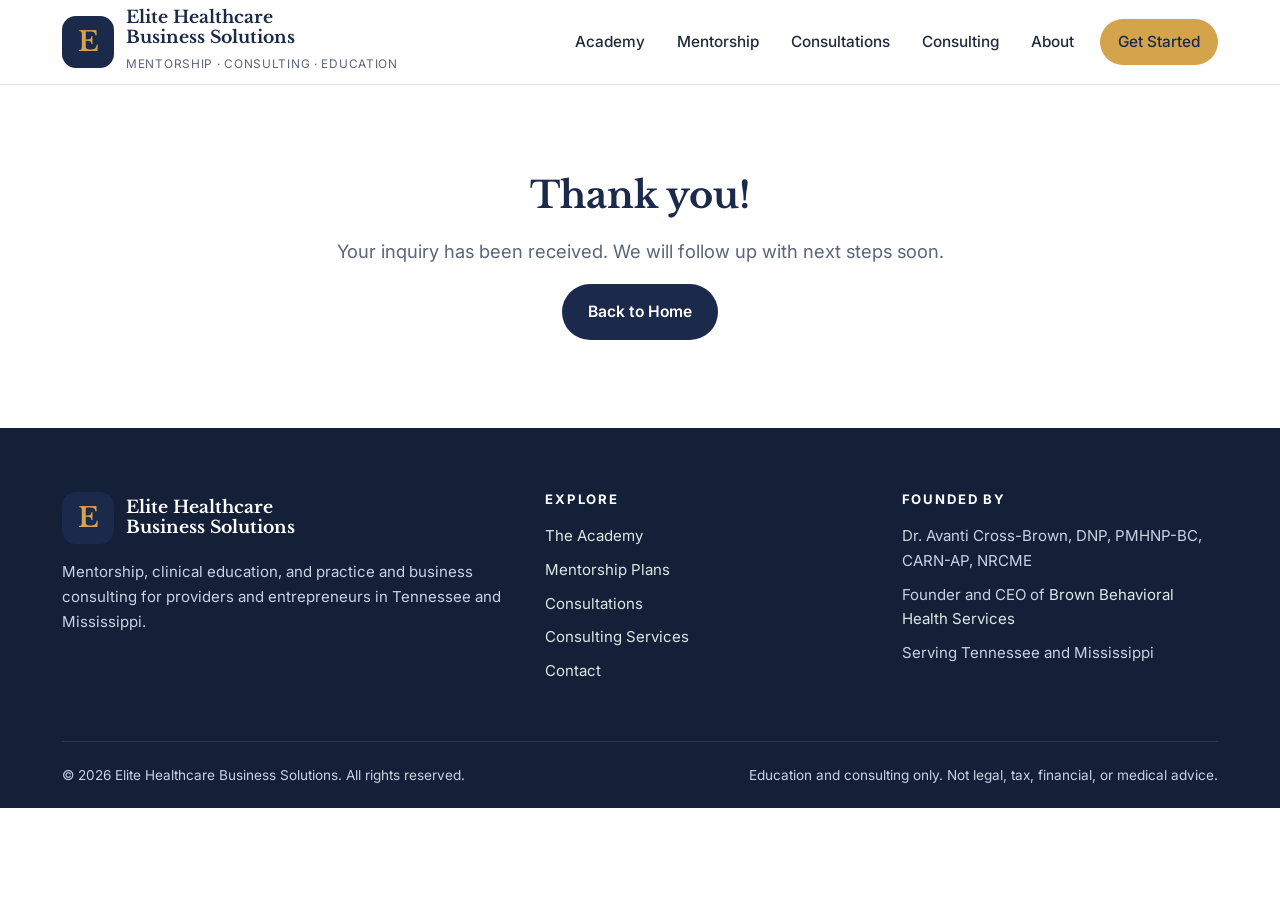
==== thank-you/index.html @ 9fb392a8 "Launch Elite Healthcare Business Solutions website Co-Authored-By: Claude Opus 5.5 <noreply@anthropi" ====
<!DOCTYPE html>
<html lang="en"><head><meta charset="utf-8"><meta name="viewport" content="width=device-width, initial-scale=1">
<title>Thank You | Elite Healthcare Business Solutions</title><meta name="description" content="Thank you."><link rel="canonical" href="https://www.elitehealthbiz.com/thank-you/">
<link rel="preconnect" href="https://fonts.googleapis.com"><link rel="preconnect" href="https://fonts.gstatic.com" crossorigin>
<link href="https://fonts.googleapis.com/css2?family=Inter:wght@400;500;600;700&family=Libre+Baskerville:wght@400;700&display=swap" rel="stylesheet">
<link rel="stylesheet" href="/assets/site.css"><link rel="stylesheet" href="/assets/elite.css">
<link rel="icon" href="data:image/svg+xml,<svg xmlns='http://www.w3.org/2000/svg' viewBox='0 0 64 64'><rect width='64' height='64' rx='14' fill='%231b2a4a'/><text x='32' y='43' font-size='30' text-anchor='middle' fill='%23d4a44c' font-family='Georgia'>E</text></svg>">
</head><body>
<a class="skip" href="#main">Skip to content</a>
<header class="site"><div class="wrap">
 <a class="brand" href="/"><span class="emark">E</span><span><b>Elite Healthcare<br>Business Solutions</b><small>Mentorship &middot; Consulting &middot; Education</small></span></a>
 <button class="burger" aria-label="Open menu" aria-expanded="false"><span></span><span></span><span></span></button>
 <nav class="main" aria-label="Main"><ul>
  <li><a href="/#academy">Academy</a></li><li><a href="/#mentorship">Mentorship</a></li><li><a href="/#consultations">Consultations</a></li><li><a href="/#services">Consulting</a></li><li><a href="/#about">About</a></li>
  <li class="cta"><a href="/#inquire">Get Started</a></li></ul></nav>
</div></header>
<main id="main"><section><div class="wrap center" style="max-width:700px"><h2>Thank you!</h2><p class="lead">Your inquiry has been received. We will follow up with next steps soon.</p><a class="btn btn-teal" href="/">Back to Home</a></div></section></main>
<footer class="site"><div class="wrap">
 <div class="fgrid" style="grid-template-columns:1.4fr 1fr 1fr">
  <div><a class="brand" href="/" style="color:#fff"><span class="emark">E</span><span><b style="color:#fff">Elite Healthcare<br>Business Solutions</b></span></a>
   <p style="margin-top:16px">Mentorship, clinical education, and practice and business consulting for providers and entrepreneurs in Tennessee and Mississippi.</p></div>
  <div><h4>Explore</h4><ul><li><a href="/#academy">The Academy</a></li><li><a href="/#mentorship">Mentorship Plans</a></li><li><a href="/#consultations">Consultations</a></li><li><a href="/#services">Consulting Services</a></li><li><a href="/#inquire">Contact</a></li></ul></div>
  <div><h4>Founded By</h4><ul><li>Dr. Avanti Cross-Brown, DNP, PMHNP-BC, CARN-AP, NRCME</li><li>Founder and CEO of <a href="https://www.brownbehavioral.com" target="_blank" rel="noopener">Brown Behavioral Health Services</a></li><li>Serving Tennessee and Mississippi</li></ul></div>
 </div>
 <div class="bottom"><span>&copy; <span id="yr">2026</span> Elite Healthcare Business Solutions. All rights reserved.</span><span>Education and consulting only. Not legal, tax, financial, or medical advice.</span></div>
</div></footer>
<script src="/assets/site.js"></script></body></html>
---- assets/site.css ----
/* Brown Behavioral Health Services - site styles */
:root{
  --ink:#26383d; --muted:#5d7075; --deep:#1e5b63; --deep2:#2c7a7f; --teal:#2a9d8f; --teal-l:#e5f4f1;
  --gold:#e3a94c; --gold-l:#fdf4e3; --cream:#fffaf3; --mist:#f1f8f6; --line:#e2ebe8; --white:#fff;
  --radius:18px; --shadow:0 14px 36px rgba(30,91,99,.12); --max:1200px;
  --serif:"Libre Baskerville",Georgia,"Times New Roman",serif; --sans:"Inter",system-ui,-apple-system,"Segoe UI",Roboto,Arial,sans-serif;
}
*{box-sizing:border-box}
html{scroll-behavior:smooth}
body{margin:0;overflow-x:hidden;font-family:var(--sans);color:var(--ink);background:var(--white);line-height:1.65;font-size:17px;-webkit-font-smoothing:antialiased}
img{max-width:100%;display:block}
a{color:var(--teal)}
h1,h2,h3,h4{font-family:var(--serif);line-height:1.2;margin:0 0 .5em;color:var(--deep)}
h1{font-size:clamp(2rem,4.4vw,3.3rem)} h2{font-size:clamp(1.6rem,3vw,2.3rem)} h3{font-size:1.25rem}
p{margin:0 0 1em}
.wrap{max-width:var(--max);margin:0 auto;padding:0 22px}
.skip{position:absolute;left:-999px}.skip:focus{left:12px;top:12px;z-index:99;background:#fff;padding:10px}
.eyebrow{display:inline-block;font:600 .78rem/1 var(--sans);letter-spacing:.14em;text-transform:uppercase;color:var(--teal);margin-bottom:14px}
.eyebrow.gold{color:var(--gold)}
.lead{font-size:1.15rem;color:var(--muted)}
.btn{display:inline-flex;align-items:center;gap:8px;padding:13px 24px;border-radius:999px;font-weight:600;text-decoration:none;font-size:.98rem;transition:.2s;border:2px solid transparent;cursor:pointer}
.btn-gold{background:var(--gold);color:#23363a}.btn-gold:hover{background:#efbb63}
.btn-teal{background:var(--teal);color:#fff}.btn-teal:hover{background:var(--deep)}
.btn-ghost{border-color:rgba(255,255,255,.6);color:#fff}.btn-ghost:hover{background:rgba(255,255,255,.12)}
.btn-outline{border-color:var(--teal);color:var(--teal)}.btn-outline:hover{background:var(--teal);color:#fff}

/* top bar */
.topbar{background:#1a4f56;color:#e3f1ee;font-size:.86rem}
.topbar .wrap{display:flex;justify-content:space-between;align-items:center;gap:14px;padding-top:8px;padding-bottom:8px;flex-wrap:wrap}
.topbar a{color:#fff;text-decoration:none}.topbar a:hover{color:var(--gold)}
.topbar .tb-left,.topbar .tb-right{display:flex;gap:18px;align-items:center;flex-wrap:wrap}
.topbar .crisis{color:var(--gold);font-weight:600}

/* header */
header.site{position:sticky;top:0;z-index:50;background:rgba(255,255,255,.97);backdrop-filter:blur(8px);border-bottom:1px solid var(--line)}
header.site .wrap{display:flex;align-items:center;justify-content:space-between;gap:20px;height:84px}
.brand{display:flex;align-items:center;gap:12px;text-decoration:none;color:var(--deep)}
.brand img{width:58px;height:58px;border-radius:50%}
.brand b{font-family:var(--serif);font-size:1.08rem;display:block;line-height:1.15}
.brand small{font-size:.74rem;color:var(--muted);letter-spacing:.06em;text-transform:uppercase}
nav.main>ul{list-style:none;margin:0;padding:0;display:flex;gap:4px;align-items:center}
nav.main li{position:relative}
nav.main a,nav.main button.dd{display:block;padding:10px 14px;color:var(--ink);text-decoration:none;font-weight:500;font-size:.96rem;border-radius:10px;background:none;border:0;font-family:inherit;cursor:pointer}
nav.main a:hover,nav.main button.dd:hover,nav.main a.active{color:var(--teal);background:var(--teal-l)}
nav.main button.dd::after{content:"";display:inline-block;margin-left:7px;border:4px solid transparent;border-top-color:currentColor;transform:translateY(2px)}
nav.main .sub{position:absolute;top:100%;left:0;min-width:250px;background:#fff;border:1px solid var(--line);border-radius:14px;box-shadow:var(--shadow);padding:8px;list-style:none;margin:6px 0 0;opacity:0;visibility:hidden;transform:translateY(6px);transition:.18s}
nav.main li:hover>.sub,nav.main li:focus-within>.sub,nav.main li.open>.sub{opacity:1;visibility:visible;transform:none}
nav.main .sub a{padding:9px 12px;font-size:.93rem}
nav.main .cta a{background:var(--teal);color:#fff;padding:10px 18px;border-radius:999px;margin-left:8px}
nav.main .cta a:hover{background:var(--gold);color:var(--deep)}
.burger{display:none;background:none;border:0;padding:10px;cursor:pointer}
.burger span{display:block;width:26px;height:2px;background:var(--deep);margin:6px 0;transition:.2s}

/* hero */
.hero{position:relative;color:#fff;background:var(--deep);overflow:hidden}
.hero .slides{position:absolute;inset:0}
.hero .slides img{position:absolute;inset:0;width:100%;height:100%;object-fit:cover;opacity:0;transition:opacity 1.6s ease}
.hero .slides img.on{opacity:1}
.hero::after{content:"";position:absolute;inset:0;background:linear-gradient(100deg,rgba(24,82,90,.90) 0%,rgba(30,91,99,.70) 50%,rgba(42,157,143,.15) 100%)}
.hero .wrap{position:relative;z-index:2;padding-top:110px;padding-bottom:120px}
.hero h1{color:#fff;max-width:700px}
.hero p{font-size:1.2rem;max-width:560px;color:#dbe8e4}
.hero .actions{display:flex;gap:12px;flex-wrap:wrap;margin-top:26px}
.hero .pill{display:inline-flex;gap:8px;align-items:center;background:rgba(196,154,60,.18);border:1px solid rgba(196,154,60,.5);color:#f3dfae;padding:6px 14px;border-radius:999px;font-size:.85rem;margin-bottom:22px}

/* page hero */
.phero{background:radial-gradient(1000px 380px at 92% -30%,rgba(227,169,76,.35),transparent),radial-gradient(900px 400px at 0% 120%,rgba(42,157,143,.55),transparent),var(--deep);color:#fff;padding:70px 0 64px}
.phero h1{color:#fff;margin:0}
.phero p{color:#cfe0db;max-width:680px;margin:14px 0 0;font-size:1.1rem}
.crumbs{font-size:.85rem;color:#9fc0b8;margin-bottom:12px}.crumbs a{color:#cfe0db;text-decoration:none}

/* quick links strip */
.quick{margin-top:-56px;position:relative;z-index:5}
.quick .grid{display:grid;grid-template-columns:repeat(4,1fr);gap:16px}
.qcard{background:#fff;border-radius:var(--radius);box-shadow:var(--shadow);padding:22px;text-decoration:none;color:var(--ink);display:flex;gap:14px;align-items:flex-start;border:1px solid var(--line);transition:.2s}
.qcard:hover{transform:translateY(-3px);border-color:var(--teal)}
.qcard .ic{flex:0 0 46px;height:46px;border-radius:12px;background:var(--teal-l);color:var(--teal);display:grid;place-items:center}
.qcard b{display:block;color:var(--deep);font-family:var(--serif)}
.qcard span{font-size:.88rem;color:var(--muted)}

section{padding:88px 0}
.alt{background:var(--cream)}
.center{text-align:center}.center .lead{max-width:720px;margin-left:auto;margin-right:auto}
.split{display:grid;grid-template-columns:1.05fr 1fr;gap:64px;align-items:center}
.split.rev{grid-template-columns:1fr 1.05fr}
.media{border-radius:24px;overflow:hidden;box-shadow:var(--shadow);position:relative}
.media.arch{border-radius:200px 200px 24px 24px;background:var(--teal-l)}
.badge-float{position:absolute;left:18px;bottom:18px;background:#fff;border-radius:14px;padding:12px 16px;box-shadow:var(--shadow);font-size:.88rem;max-width:230px}
.badge-float b{display:block;color:var(--teal)}

/* cards */
.cards{display:grid;grid-template-columns:repeat(4,1fr);gap:22px;margin-top:40px}
.cards.three{grid-template-columns:repeat(3,1fr)}
.card{background:#fff;border:1px solid var(--line);border-radius:var(--radius);overflow:hidden;display:flex;flex-direction:column;transition:.2s}
.card:hover{box-shadow:var(--shadow);transform:translateY(-3px)}
.card img{aspect-ratio:362/193;object-fit:cover;width:100%}
.card .body{padding:22px;display:flex;flex-direction:column;flex:1}
.card p{color:var(--muted);font-size:.95rem;flex:1}
.card a.more{font-weight:600;text-decoration:none}
.card a.more::after{content:" \2192"}

.svc{display:grid;grid-template-columns:repeat(2,1fr);gap:14px;list-style:none;padding:0;margin:0}
.svc li{display:flex;gap:12px;align-items:center;background:#fff;border:1px solid var(--line);border-radius:12px;padding:14px 16px;font-weight:500}
.svc li::before{content:"";flex:0 0 10px;height:10px;border-radius:50%;background:var(--gold)}
.svc li a{text-decoration:none;color:inherit}.svc li a:hover{color:var(--teal)}
.chips{display:flex;flex-wrap:wrap;gap:10px;margin:0;padding:0;list-style:none}
.chips li{background:var(--teal-l);color:var(--deep);padding:9px 16px;border-radius:999px;font-size:.93rem;font-weight:500}

.panel{background:#fff;border:1px solid var(--line);border-radius:20px;padding:34px}
.panel.deep{background:var(--deep);color:#dbe8e4;border:0}.panel.deep h2,.panel.deep h3{color:#fff}
.panel.gold{background:var(--gold-l);border-color:#ecdcb4}
.two{display:grid;grid-template-columns:1fr 1fr;gap:24px}
.three{display:grid;grid-template-columns:repeat(3,1fr);gap:24px}

/* mission band */
.band{background:linear-gradient(135deg,var(--deep),var(--teal));color:#eaf6f3;position:relative;overflow:hidden}
.band::before{content:"";position:absolute;right:-120px;top:-120px;width:420px;height:420px;border-radius:50%;border:1px solid rgba(196,154,60,.35)}
.band h2{color:#fff}.band blockquote{font-family:var(--serif);font-size:clamp(1.15rem,2vw,1.45rem);line-height:1.6;margin:0;color:#f1f6f4}

/* team */
.team{display:grid;grid-template-columns:repeat(2,1fr);gap:26px;margin-top:36px}
.person{display:grid;grid-template-columns:190px 1fr;gap:24px;background:#fff;border:1px solid var(--line);border-radius:20px;padding:22px;align-items:start}
.person img{width:190px;height:250px;object-fit:cover;border-radius:14px}
.person h3{margin-bottom:4px}
.person .role{color:var(--teal);font-weight:600;font-size:.9rem;margin-bottom:4px}
.person .cred{color:var(--muted);font-size:.85rem;margin-bottom:12px}
.person p{font-size:.95rem;color:#334}
.person details summary{cursor:pointer;color:var(--teal);font-weight:600;font-size:.92rem;list-style:none}
.person details summary::-webkit-details-marker{display:none}
.person details[open] summary{margin-bottom:8px}
.tag{display:inline-block;background:var(--gold-l);color:#7a5a12;font-size:.78rem;font-weight:600;padding:4px 10px;border-radius:999px;margin-top:6px}

/* forms */
form .row{display:grid;grid-template-columns:1fr 1fr;gap:16px}
label{display:block;font-weight:600;font-size:.9rem;margin:0 0 6px;color:var(--deep)}
label .req{color:#b4441c}
input,textarea,select{width:100%;padding:13px 14px;border:1px solid #cfd6d3;border-radius:10px;font:inherit;font-size:.98rem;background:#fff;margin-bottom:16px}
input:focus,textarea:focus{outline:2px solid var(--teal);border-color:var(--teal)}
textarea{min-height:140px;resize:vertical}
.check{display:flex;gap:10px;align-items:flex-start;font-weight:400;font-size:.86rem;color:var(--muted)}
.check input{width:auto;margin:4px 0 0}
.note{font-size:.84rem;color:var(--muted)}
.alert{background:var(--gold-l);border-left:4px solid var(--gold);padding:14px 18px;border-radius:10px;font-size:.92rem}

.steps{counter-reset:s;list-style:none;padding:0;margin:0;display:grid;gap:14px}
.steps li{counter-increment:s;display:flex;gap:16px;align-items:flex-start;background:#fff;border:1px solid var(--line);border-radius:14px;padding:18px}
.steps li::before{content:counter(s);flex:0 0 38px;height:38px;border-radius:50%;background:var(--teal);color:#fff;display:grid;place-items:center;font-weight:700}
.code{font-family:ui-monospace,monospace;background:var(--gold-l);padding:3px 10px;border-radius:6px;font-weight:700;letter-spacing:.08em}

.prose h2{margin-top:1.6em;font-size:1.45rem}.prose h3{margin-top:1.3em}
.prose ul{padding-left:1.2em}.prose li{margin-bottom:6px}
.prose ul ul{margin-top:6px}

.map{border:0;width:100%;height:100%;min-height:320px;border-radius:20px}

/* crisis + footer */
.crisis-band{background:var(--gold-l);border-top:1px solid #ecdcb4;border-bottom:1px solid #ecdcb4}
.crisis-band .wrap{display:grid;grid-template-columns:auto 1fr;gap:26px;align-items:center;padding-top:26px;padding-bottom:26px}
.crisis-band .ic{width:54px;height:54px;border-radius:50%;background:var(--gold);display:grid;place-items:center;color:var(--deep)}
.crisis-band p{margin:0;font-size:.95rem}
.crisis-band .nums{grid-column:2;display:flex;gap:10px;flex-wrap:wrap}
.crisis-band .nums a{background:#fff;border:1px solid #e0cc98;color:var(--deep);text-decoration:none;padding:10px 16px;border-radius:12px;font-weight:700;font-size:.92rem;white-space:nowrap}
footer.site{background:#1a4f56;color:#cfe5e1;font-size:.94rem}
footer.site .wrap{padding-top:64px}
footer .fgrid{display:grid;grid-template-columns:1.4fr 1fr 1fr 1.2fr;gap:40px}
footer h4{color:#fff;font-family:var(--sans);font-size:.82rem;letter-spacing:.14em;text-transform:uppercase;margin-bottom:16px}
footer ul{list-style:none;padding:0;margin:0}footer li{margin-bottom:9px}
footer a{color:#dbe8e4;text-decoration:none}footer a:hover{color:var(--gold)}
footer .social{display:flex;gap:10px;margin-top:16px}
footer .social a{width:40px;height:40px;border-radius:50%;border:1px solid rgba(255,255,255,.25);display:grid;place-items:center}
footer .fee{margin-top:16px;padding:14px;border:1px solid rgba(196,154,60,.4);border-radius:12px;color:#f0e2bd;font-size:.88rem}
footer .bottom{border-top:1px solid rgba(255,255,255,.1);margin-top:48px;padding:22px 0;display:flex;justify-content:space-between;gap:12px;flex-wrap:wrap;font-size:.85rem}
.reveal{opacity:0;transform:translateY(16px);transition:.7s ease}.reveal.in{opacity:1;transform:none}

@media (max-width:1060px){
  .burger{display:block}
  nav.main{position:fixed;inset:84px 0 0 0;background:#fff;overflow:auto;padding:16px 22px 40px;display:none}
  nav.main.open{display:block}
  nav.main>ul{flex-direction:column;align-items:stretch}
  nav.main .sub{position:static;opacity:1;visibility:visible;transform:none;box-shadow:none;border:0;padding:0 0 0 14px;margin:0;display:none}
  nav.main li.open>.sub{display:block}
  nav.main .cta a{margin:10px 0 0;text-align:center}
  .quick .grid,.cards{grid-template-columns:repeat(2,1fr)}
  .split,.split.rev,.team{grid-template-columns:1fr;gap:40px}
  footer .fgrid{grid-template-columns:1fr 1fr}
  .cards.three,.three{grid-template-columns:1fr 1fr}
}
@media (max-width:640px){
  body{font-size:16px} section{padding:64px 0}
  .quick .grid,.cards,.cards.three,.three,.two,.svc,form .row,footer .fgrid{grid-template-columns:1fr}
  .person{grid-template-columns:1fr}.person img{width:100%;height:320px}
  .crisis-band .wrap{grid-template-columns:1fr}.crisis-band .nums a{white-space:normal}.crisis-band .nums{grid-column:1}
  .topbar .hide-sm{display:none}
  .hero .wrap{padding-top:70px;padding-bottom:100px}
  .brand b{font-size:.95rem}
}
@media (prefers-reduced-motion:reduce){*{transition:none!important}.reveal{opacity:1;transform:none}}

/* refined details */
.hero .tag-line{font-family:var(--serif);font-style:italic;color:#e9d39a;font-size:1.05rem;margin-top:-4px}
.eyebrow::after{content:"";display:block;width:36px;height:2px;background:var(--gold);margin-top:10px}
.center .eyebrow::after{margin-left:auto;margin-right:auto}
.trust{padding:34px 0 0}
.trust .wrap{display:flex;justify-content:center;flex-wrap:wrap;gap:12px 34px;font-family:var(--serif);font-size:.98rem;color:var(--deep)}
.trust span{display:flex;align-items:center;gap:10px}
.trust span::before{content:"";width:7px;height:7px;transform:rotate(45deg);background:var(--gold)}

/* ===== v2 components ===== */
.mist{background:var(--mist)}
.sec-head{display:flex;justify-content:space-between;align-items:end;gap:24px;flex-wrap:wrap;margin-bottom:38px}
.sec-head p{max-width:560px;margin:0}
.cats{display:grid;grid-template-columns:repeat(4,1fr);gap:22px}
.cat{background:#fff;border:1px solid var(--line);border-radius:20px;padding:28px 26px;display:flex;flex-direction:column;position:relative;overflow:hidden;transition:.2s}
.cat::before{content:"";position:absolute;left:0;top:0;right:0;height:4px;background:linear-gradient(90deg,var(--gold),var(--teal))}
.cat:hover{box-shadow:var(--shadow);transform:translateY(-3px)}
.cat .ci{width:52px;height:52px;border-radius:14px;background:var(--teal-l);color:var(--teal);display:grid;place-items:center;margin-bottom:18px}
.cat ul{list-style:none;padding:0;margin:6px 0 18px;flex:1}
.cat li{padding:7px 0;border-bottom:1px solid #eeece6;font-size:.94rem}
.cat li:last-child{border:0}
.cat li a{color:var(--ink);text-decoration:none}.cat li a:hover{color:var(--teal)}
.cat .more{font-weight:600;text-decoration:none;color:var(--deep)}
.pgrid{display:grid;grid-template-columns:repeat(4,1fr);gap:22px}
.pcard{text-decoration:none;color:var(--ink);background:#fff;border-radius:20px;overflow:hidden;border:1px solid var(--line);transition:.2s}
.pcard:hover{box-shadow:var(--shadow);transform:translateY(-3px)}
.pcard img{width:100%;aspect-ratio:4/5;object-fit:cover;object-position:top}
.pcard div{padding:16px 18px}
.pcard b{font-family:var(--serif);display:block;color:var(--deep);font-size:1rem}
.pcard span{font-size:.84rem;color:var(--muted)}
.hsteps{display:grid;grid-template-columns:repeat(3,1fr);gap:22px;counter-reset:h}
.hstep{counter-increment:h;background:rgba(255,255,255,.12);border:1px solid rgba(255,255,255,.22);border-radius:20px;padding:28px}
.hstep::before{content:"0" counter(h);display:block;font-family:var(--serif);font-size:2.2rem;color:var(--gold);margin-bottom:10px}
.hstep h3{color:#fff}.hstep p{color:#e3f3f0;margin:0}
.locs{display:grid;grid-template-columns:repeat(3,1fr);gap:22px}
.loc{background:#fff;border:1px solid var(--line);border-radius:20px;overflow:hidden;display:flex;flex-direction:column}
.loc iframe{width:100%;height:200px;border:0;display:block}
.loc .lb{padding:22px 24px;flex:1}
.loc .tele{height:200px;background:linear-gradient(135deg,var(--deep),var(--deep2));display:grid;place-items:center;color:var(--gold)}
.payband{display:grid;grid-template-columns:1.3fr 1fr;gap:30px;align-items:center}
.formcard{background:#fff;border:1px solid var(--line);border-radius:22px;padding:36px;box-shadow:var(--shadow)}
.formcard fieldset{border:0;padding:0;margin:0 0 26px}
.formcard legend{font-family:var(--serif);font-size:1.15rem;color:var(--deep);padding:0 0 4px;margin-bottom:14px;border-bottom:2px solid var(--gold-l);width:100%}
.row3{display:grid;grid-template-columns:1fr 1fr 1fr;gap:16px}
.radios{display:flex;flex-wrap:wrap;gap:10px;margin-bottom:16px}
.radios label{display:flex;align-items:center;gap:8px;font-weight:500;border:1px solid #cfd6d3;border-radius:999px;padding:9px 16px;margin:0;cursor:pointer;font-size:.92rem}
.radios input{width:auto;margin:0}
.radios label:has(input:checked){border-color:var(--teal);background:var(--teal);color:#fff}
.sidecard{position:sticky;top:110px}
.ilist{list-style:none;padding:0;margin:0}
.ilist li{display:flex;gap:12px;padding:10px 0;border-bottom:1px solid rgba(255,255,255,.1)}
.panel:not(.deep) .ilist li{border-color:var(--line)}
.ilist li svg{flex:0 0 auto;color:var(--gold);margin-top:3px}
@media (max-width:1060px){.cats,.pgrid{grid-template-columns:repeat(2,1fr)}.locs,.hsteps{grid-template-columns:1fr}.payband{grid-template-columns:1fr}.sidecard{position:static}}
@media (max-width:640px){.cats,.pgrid,.row3{grid-template-columns:1fr}.formcard{padding:24px}}
@media (max-width:760px){article.formcard{grid-template-columns:1fr!important}.svc[style]{grid-template-columns:1fr!important}}
.icw .ci{width:52px;height:52px;border-radius:14px;background:var(--teal-l);color:var(--teal);display:grid;place-items:center;margin-bottom:18px}

/* friendly palette refinements */
h1,h2,h3,h4{color:#1e4f56}
.panel.deep{background:linear-gradient(150deg,var(--deep),#24707a)}
.loc .tele{background:linear-gradient(135deg,var(--deep),var(--teal))}
.hero .pill{background:rgba(255,255,255,.14);border-color:rgba(255,255,255,.35);color:#fff}
.hero .tag-line{color:#ffd796}
.avatar{width:190px;height:250px;border-radius:14px;background:linear-gradient(150deg,var(--teal-l),#cfe9e4);color:var(--deep);display:grid;place-items:center;font-family:var(--serif);font-size:3rem}
@media (max-width:640px){.avatar{width:100%;height:220px}}
.aka{margin:8px 0 0;color:var(--teal);font-weight:600;font-size:.84rem}

.inscols{display:grid;grid-template-columns:repeat(5,1fr);gap:18px}
.inscol{background:#fff;border:1px solid var(--line);border-top:4px solid var(--teal);border-radius:16px;padding:18px 18px 10px}
.inscol h3{font-size:1rem;margin:0 0 10px}
.inscol ul{list-style:none;margin:0;padding:0}
.inscol li{font-size:.9rem;padding:6px 0;border-bottom:1px solid #eef3f2}
.inscol li:last-child{border:0}
details.faq{background:#fff;border:1px solid var(--line);border-radius:14px;padding:14px 18px;margin-bottom:10px}
details.faq summary{cursor:pointer;font-weight:600;color:var(--deep)}
details.faq p,details.faq li{font-size:.92rem}
details.faq ul{padding-left:1.1em;margin:0}
@media (max-width:1060px){.inscols{grid-template-columns:repeat(2,1fr)}}
@media (max-width:640px){.inscols{grid-template-columns:1fr}}

.inscard{background:#fff;border:1px solid var(--line);border-radius:20px;box-shadow:var(--shadow);overflow:hidden;display:flex;flex-direction:column}
.inshead{background:linear-gradient(135deg,var(--deep),var(--teal));color:#fff;padding:18px 18px 16px;display:flex;gap:12px;align-items:center;min-height:86px}
.inshead h3{color:#fff;font-size:1rem;margin:0;line-height:1.3}
.insic{flex:0 0 38px;height:38px;border-radius:12px;background:rgba(255,255,255,.18);display:grid;place-items:center;color:#ffd796}
.inscard ul{list-style:none;margin:0;padding:12px 18px 16px}
.inscard li{display:flex;gap:9px;align-items:flex-start;font-size:.9rem;padding:7px 0;border-bottom:1px solid #eef3f2}
.inscard li:last-child{border:0}
.inscard li svg{flex:0 0 auto;color:var(--teal);margin-top:4px}

.gallery{display:grid;grid-template-columns:2fr 1fr 1fr;grid-template-rows:240px 240px;gap:16px}
.gallery figure{margin:0;position:relative;border-radius:18px;overflow:hidden;box-shadow:var(--shadow)}
.gallery .g-big{grid-row:span 2}
.gallery figure:nth-child(4){grid-column:2/4}
.gallery img{width:100%;height:100%;object-fit:cover}
.gallery figcaption{position:absolute;left:12px;bottom:12px;background:rgba(255,255,255,.92);color:var(--deep);font-weight:600;font-size:.85rem;padding:6px 12px;border-radius:999px}
@media (max-width:760px){.gallery{grid-template-columns:1fr;grid-template-rows:auto}.gallery .g-big{grid-row:auto}.gallery figure:nth-child(4){grid-column:auto}.gallery figure{height:240px}}
.hl{list-style:none;padding:0;margin:8px 0 0}.hl li{display:flex;gap:9px;font-size:.9rem;padding:4px 0}.hl li svg{flex:0 0 auto;color:var(--teal);margin-top:4px}

/* Center of Integrated Health: black and orange palette */
.coi{--deep:#141414;--deep2:#2a2a2a;--teal:#e8772e;--teal-l:#fdeee3;--gold:#f5a24b;--gold-l:#fff3e8;--mist:#faf6f2;--line:#eee4da}
.coi h1,.coi h2,.coi h3{color:#141414}
.coi .phero{background:radial-gradient(900px 380px at 92% -30%,rgba(232,119,46,.55),transparent),radial-gradient(700px 360px at 0% 130%,rgba(245,162,75,.35),transparent),#141414}
.coi .phero h1{color:#fff}
.coi .panel.deep{background:linear-gradient(150deg,#141414,#2b2b2b)}
.coi .panel.deep h2,.coi .panel.deep h3{color:#fff}
.coi .eyebrow::after{background:#e8772e}
.coi .chips li{background:#fdeee3;color:#141414}
.coi .btn-gold{background:#e8772e;color:#fff}.coi .btn-gold:hover{background:#f5a24b}

/* Mentorship page */
.ehbs .mhero{background:radial-gradient(900px 420px at 95% -20%,rgba(227,169,76,.40),transparent),linear-gradient(135deg,#123f46,#1e5b63 55%,#2a9d8f);color:#fff;padding:80px 0}
.ehbs .mhero h1{color:#fff}.ehbs .mhero p{color:#e3f3f0;font-size:1.15rem}
.mphoto{border-radius:24px;overflow:hidden;box-shadow:var(--shadow);position:relative;max-width:420px;justify-self:center}
.mphoto img{width:100%;aspect-ratio:4/5;object-fit:cover;object-position:top}
.marquee{background:var(--gold);overflow:hidden;white-space:nowrap;padding:14px 0}
.marquee div{display:inline-block;font-weight:700;letter-spacing:.14em;text-transform:uppercase;color:#1e4f56;animation:mq 40s linear infinite}
@keyframes mq{from{transform:translateX(0)}to{transform:translateX(-33.33%)}}
.mgrid{display:grid;grid-template-columns:repeat(3,1fr);gap:22px}
.mcard{background:#fff;border:1px solid var(--line);border-radius:20px;padding:24px;display:flex;flex-direction:column;box-shadow:var(--shadow)}
.mcard .mtop{display:flex;justify-content:space-between;align-items:center;margin-bottom:12px;gap:10px}
.mcard .mtop span{font-size:.78rem;font-weight:600;color:var(--teal);text-transform:uppercase;letter-spacing:.06em}
.mcard .mtop b{font-family:var(--serif);font-size:1.4rem;color:#1e4f56;white-space:nowrap}
.mcard p{flex:1}
.mplans{display:grid;grid-template-columns:repeat(2,minmax(0,380px));justify-content:center;gap:26px;margin-top:34px}
.mplan{background:#fff;border:1px solid var(--line);border-radius:24px;padding:32px;position:relative;box-shadow:var(--shadow)}
.mplan.feat{border:2px solid var(--gold)}
.mplan .badge{position:absolute;top:-13px;left:32px;background:var(--gold);color:#23363a;font-weight:700;font-size:.78rem;padding:5px 12px;border-radius:999px}
.mplan .price{font-family:var(--serif);font-size:2.4rem;color:#1e4f56;margin:6px 0 14px}
.mplan .price small{font-family:var(--sans);font-size:.9rem;color:var(--muted)}
.mplan ul{list-style:none;padding:0;margin:0 0 22px}
.mplan li{display:flex;gap:9px;padding:7px 0;font-size:.94rem}.mplan li svg{color:var(--teal);flex:0 0 auto;margin-top:4px}
.cmenu{display:grid;grid-template-columns:repeat(3,1fr);gap:12px}
.cmenu div{display:flex;justify-content:space-between;gap:12px;background:rgba(255,255,255,.12);border:1px solid rgba(255,255,255,.22);border-radius:14px;padding:14px 16px;color:#fff;font-size:.94rem}
.cmenu b{color:#ffd796;white-space:nowrap}
@media (max-width:1060px){.mgrid,.cmenu{grid-template-columns:1fr 1fr}.mplans{grid-template-columns:1fr}}
@media (max-width:640px){.mgrid,.cmenu{grid-template-columns:1fr}}
.badge-float{color:var(--ink)}
---- assets/elite.css ----
/* Elite Healthcare Business Solutions palette: navy, teal, gold */
:root{--ink:#1f2a3c;--muted:#5a6578;--deep:#1b2a4a;--deep2:#243a63;--teal:#1f8a83;--teal-l:#e6f3f2;--gold:#d4a44c;--gold-l:#fbf3e2;--mist:#f4f6fa;--line:#e3e7ee}
h1,h2,h3,h4{color:#1b2a4a}
.emark{width:52px;height:52px;border-radius:14px;background:var(--deep);color:var(--gold);display:grid;place-items:center;font-family:var(--serif);font-size:1.7rem;font-weight:700;flex:0 0 auto}
footer.site{background:#141f38;color:#c9d2e3}
.ehbs .mhero{background:radial-gradient(900px 420px at 95% -20%,rgba(212,164,76,.45),transparent),linear-gradient(135deg,#141f38,#1b2a4a 55%,#1f8a83)}
.marquee div{color:#1b2a4a}
.band{background:linear-gradient(135deg,#1b2a4a,#1f8a83)}
.btn-teal{background:var(--deep)}.btn-teal:hover{background:var(--teal)}
nav.main .cta a{background:var(--gold);color:#1b2a4a}nav.main .cta a:hover{background:var(--deep);color:#fff}
.mcard .mtop b,.mplan .price{color:#1b2a4a}
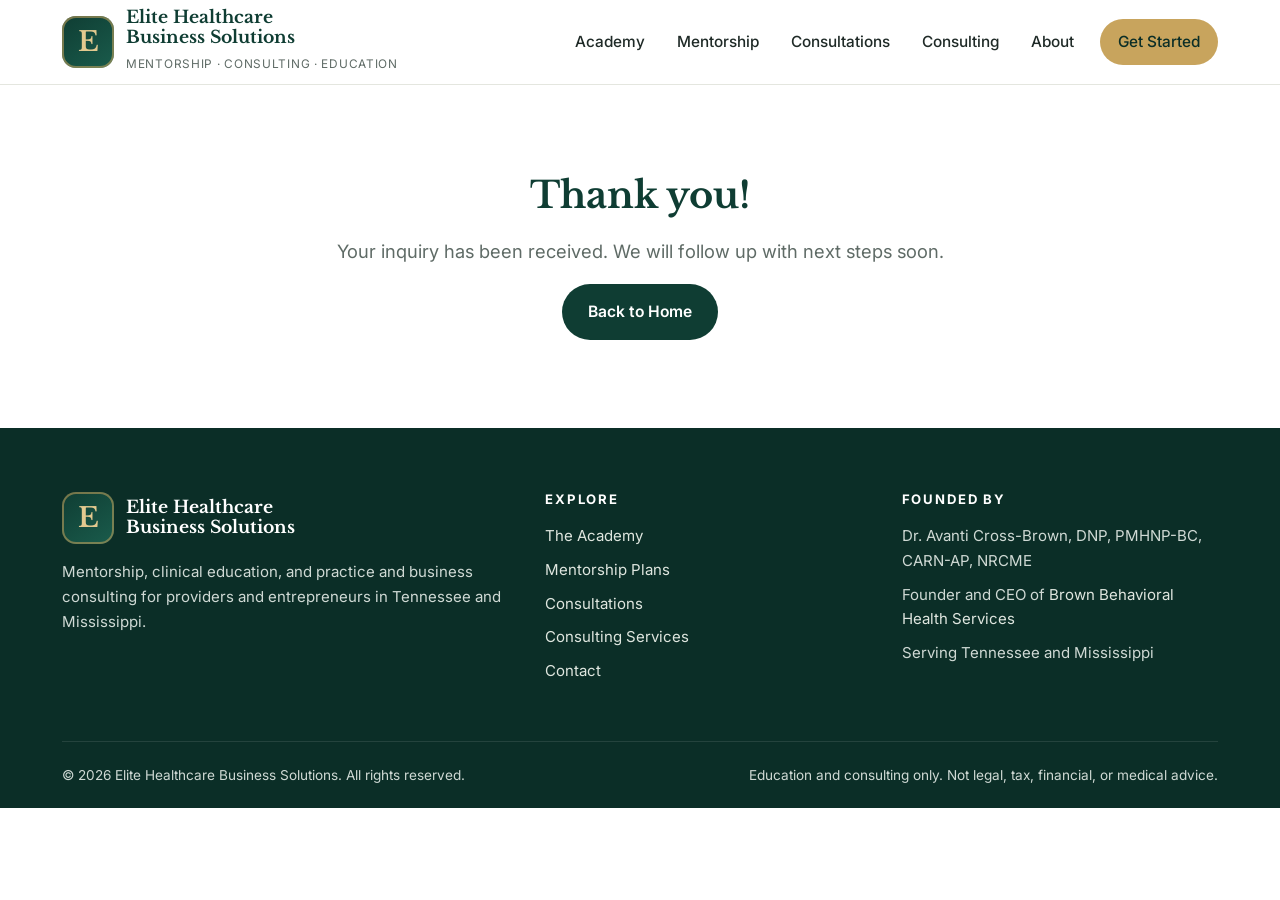
==== commit ba5657c8: "Emerald and champagne color palette Co-Authored-By: Claude Opus 5.5 <noreply@anthropic.com> Claude-S" ====
--- a/thank-you/index.html
+++ b/thank-you/index.html
@@ -4,7 +4,7 @@
 <link rel="preconnect" href="https://fonts.googleapis.com"><link rel="preconnect" href="https://fonts.gstatic.com" crossorigin>
 <link href="https://fonts.googleapis.com/css2?family=Inter:wght@400;500;600;700&family=Libre+Baskerville:wght@400;700&display=swap" rel="stylesheet">
 <link rel="stylesheet" href="/assets/site.css"><link rel="stylesheet" href="/assets/elite.css">
-<link rel="icon" href="data:image/svg+xml,<svg xmlns='http://www.w3.org/2000/svg' viewBox='0 0 64 64'><rect width='64' height='64' rx='14' fill='%231b2a4a'/><text x='32' y='43' font-size='30' text-anchor='middle' fill='%23d4a44c' font-family='Georgia'>E</text></svg>">
+<link rel="icon" href="data:image/svg+xml,<svg xmlns='http://www.w3.org/2000/svg' viewBox='0 0 64 64'><rect width='64' height='64' rx='14' fill='%230f3d33'/><text x='32' y='43' font-size='30' text-anchor='middle' fill='%23e2c98f' font-family='Georgia'>E</text></svg>">
 </head><body>
 <a class="skip" href="#main">Skip to content</a>
 <header class="site"><div class="wrap">
--- a/assets/site.css
+++ b/assets/site.css
@@ -1,8 +1,8 @@
 /* Brown Behavioral Health Services - site styles */
 :root{
-  --ink:#26383d; --muted:#5d7075; --deep:#1e5b63; --deep2:#2c7a7f; --teal:#2a9d8f; --teal-l:#e5f4f1;
-  --gold:#e3a94c; --gold-l:#fdf4e3; --cream:#fffaf3; --mist:#f1f8f6; --line:#e2ebe8; --white:#fff;
-  --radius:18px; --shadow:0 14px 36px rgba(30,91,99,.12); --max:1200px;
+  --ink:#1f2a27; --muted:#5f6b66; --deep:#0f3d33; --deep2:#1a5c4c; --teal:#2f7d65; --teal-l:#e8f2ee;
+  --gold:#c8a45d; --gold-l:#f8f1e1; --cream:#fbf8f1; --mist:#f6f4ee; --line:#e4e6df; --white:#fff;
+  --radius:18px; --shadow:0 14px 36px rgba(15,61,51,.12); --max:1200px;
   --serif:"Libre Baskerville",Georgia,"Times New Roman",serif; --sans:"Inter",system-ui,-apple-system,"Segoe UI",Roboto,Arial,sans-serif;
 }
 *{box-sizing:border-box}
@@ -19,13 +19,13 @@
 .eyebrow.gold{color:var(--gold)}
 .lead{font-size:1.15rem;color:var(--muted)}
 .btn{display:inline-flex;align-items:center;gap:8px;padding:13px 24px;border-radius:999px;font-weight:600;text-decoration:none;font-size:.98rem;transition:.2s;border:2px solid transparent;cursor:pointer}
-.btn-gold{background:var(--gold);color:#23363a}.btn-gold:hover{background:#efbb63}
+.btn-gold{background:var(--gold);color:#1c2a26}.btn-gold:hover{background:#efbb63}
 .btn-teal{background:var(--teal);color:#fff}.btn-teal:hover{background:var(--deep)}
 .btn-ghost{border-color:rgba(255,255,255,.6);color:#fff}.btn-ghost:hover{background:rgba(255,255,255,.12)}
 .btn-outline{border-color:var(--teal);color:var(--teal)}.btn-outline:hover{background:var(--teal);color:#fff}
 
 /* top bar */
-.topbar{background:#1a4f56;color:#e3f1ee;font-size:.86rem}
+.topbar{background:#0b2e27;color:#e3f1ee;font-size:.86rem}
 .topbar .wrap{display:flex;justify-content:space-between;align-items:center;gap:14px;padding-top:8px;padding-bottom:8px;flex-wrap:wrap}
 .topbar a{color:#fff;text-decoration:none}.topbar a:hover{color:var(--gold)}
 .topbar .tb-left,.topbar .tb-right{display:flex;gap:18px;align-items:center;flex-wrap:wrap}
@@ -56,18 +56,18 @@
 .hero .slides{position:absolute;inset:0}
 .hero .slides img{position:absolute;inset:0;width:100%;height:100%;object-fit:cover;opacity:0;transition:opacity 1.6s ease}
 .hero .slides img.on{opacity:1}
-.hero::after{content:"";position:absolute;inset:0;background:linear-gradient(100deg,rgba(24,82,90,.90) 0%,rgba(30,91,99,.70) 50%,rgba(42,157,143,.15) 100%)}
+.hero::after{content:"";position:absolute;inset:0;background:linear-gradient(100deg,rgba(11,46,39,.90) 0%,rgba(15,61,51,.70) 50%,rgba(47,125,101,.15) 100%)}
 .hero .wrap{position:relative;z-index:2;padding-top:110px;padding-bottom:120px}
 .hero h1{color:#fff;max-width:700px}
-.hero p{font-size:1.2rem;max-width:560px;color:#dbe8e4}
+.hero p{font-size:1.2rem;max-width:560px;color:#dfe6df}
 .hero .actions{display:flex;gap:12px;flex-wrap:wrap;margin-top:26px}
-.hero .pill{display:inline-flex;gap:8px;align-items:center;background:rgba(196,154,60,.18);border:1px solid rgba(196,154,60,.5);color:#f3dfae;padding:6px 14px;border-radius:999px;font-size:.85rem;margin-bottom:22px}
+.hero .pill{display:inline-flex;gap:8px;align-items:center;background:rgba(200,164,93,.18);border:1px solid rgba(200,164,93,.5);color:#f3dfae;padding:6px 14px;border-radius:999px;font-size:.85rem;margin-bottom:22px}
 
 /* page hero */
-.phero{background:radial-gradient(1000px 380px at 92% -30%,rgba(227,169,76,.35),transparent),radial-gradient(900px 400px at 0% 120%,rgba(42,157,143,.55),transparent),var(--deep);color:#fff;padding:70px 0 64px}
+.phero{background:radial-gradient(1000px 380px at 92% -30%,rgba(200,164,93,.35),transparent),radial-gradient(900px 400px at 0% 120%,rgba(47,125,101,.55),transparent),var(--deep);color:#fff;padding:70px 0 64px}
 .phero h1{color:#fff;margin:0}
-.phero p{color:#cfe0db;max-width:680px;margin:14px 0 0;font-size:1.1rem}
-.crumbs{font-size:.85rem;color:#9fc0b8;margin-bottom:12px}.crumbs a{color:#cfe0db;text-decoration:none}
+.phero p{color:#dfe6df;max-width:680px;margin:14px 0 0;font-size:1.1rem}
+.crumbs{font-size:.85rem;color:#9fc0b8;margin-bottom:12px}.crumbs a{color:#dfe6df;text-decoration:none}
 
 /* quick links strip */
 .quick{margin-top:-56px;position:relative;z-index:5}
@@ -107,14 +107,14 @@
 .chips li{background:var(--teal-l);color:var(--deep);padding:9px 16px;border-radius:999px;font-size:.93rem;font-weight:500}
 
 .panel{background:#fff;border:1px solid var(--line);border-radius:20px;padding:34px}
-.panel.deep{background:var(--deep);color:#dbe8e4;border:0}.panel.deep h2,.panel.deep h3{color:#fff}
+.panel.deep{background:var(--deep);color:#dfe6df;border:0}.panel.deep h2,.panel.deep h3{color:#fff}
 .panel.gold{background:var(--gold-l);border-color:#ecdcb4}
 .two{display:grid;grid-template-columns:1fr 1fr;gap:24px}
 .three{display:grid;grid-template-columns:repeat(3,1fr);gap:24px}
 
 /* mission band */
 .band{background:linear-gradient(135deg,var(--deep),var(--teal));color:#eaf6f3;position:relative;overflow:hidden}
-.band::before{content:"";position:absolute;right:-120px;top:-120px;width:420px;height:420px;border-radius:50%;border:1px solid rgba(196,154,60,.35)}
+.band::before{content:"";position:absolute;right:-120px;top:-120px;width:420px;height:420px;border-radius:50%;border:1px solid rgba(200,164,93,.35)}
 .band h2{color:#fff}.band blockquote{font-family:var(--serif);font-size:clamp(1.15rem,2vw,1.45rem);line-height:1.6;margin:0;color:#f1f6f4}
 
 /* team */
@@ -160,15 +160,15 @@
 .crisis-band p{margin:0;font-size:.95rem}
 .crisis-band .nums{grid-column:2;display:flex;gap:10px;flex-wrap:wrap}
 .crisis-band .nums a{background:#fff;border:1px solid #e0cc98;color:var(--deep);text-decoration:none;padding:10px 16px;border-radius:12px;font-weight:700;font-size:.92rem;white-space:nowrap}
-footer.site{background:#1a4f56;color:#cfe5e1;font-size:.94rem}
+footer.site{background:#0b2e27;color:#cfe5e1;font-size:.94rem}
 footer.site .wrap{padding-top:64px}
 footer .fgrid{display:grid;grid-template-columns:1.4fr 1fr 1fr 1.2fr;gap:40px}
 footer h4{color:#fff;font-family:var(--sans);font-size:.82rem;letter-spacing:.14em;text-transform:uppercase;margin-bottom:16px}
 footer ul{list-style:none;padding:0;margin:0}footer li{margin-bottom:9px}
-footer a{color:#dbe8e4;text-decoration:none}footer a:hover{color:var(--gold)}
+footer a{color:#dfe6df;text-decoration:none}footer a:hover{color:var(--gold)}
 footer .social{display:flex;gap:10px;margin-top:16px}
 footer .social a{width:40px;height:40px;border-radius:50%;border:1px solid rgba(255,255,255,.25);display:grid;place-items:center}
-footer .fee{margin-top:16px;padding:14px;border:1px solid rgba(196,154,60,.4);border-radius:12px;color:#f0e2bd;font-size:.88rem}
+footer .fee{margin-top:16px;padding:14px;border:1px solid rgba(200,164,93,.4);border-radius:12px;color:#f0e2bd;font-size:.88rem}
 footer .bottom{border-top:1px solid rgba(255,255,255,.1);margin-top:48px;padding:22px 0;display:flex;justify-content:space-between;gap:12px;flex-wrap:wrap;font-size:.85rem}
 .reveal{opacity:0;transform:translateY(16px);transition:.7s ease}.reveal.in{opacity:1;transform:none}
 
@@ -229,7 +229,7 @@
 .hsteps{display:grid;grid-template-columns:repeat(3,1fr);gap:22px;counter-reset:h}
 .hstep{counter-increment:h;background:rgba(255,255,255,.12);border:1px solid rgba(255,255,255,.22);border-radius:20px;padding:28px}
 .hstep::before{content:"0" counter(h);display:block;font-family:var(--serif);font-size:2.2rem;color:var(--gold);margin-bottom:10px}
-.hstep h3{color:#fff}.hstep p{color:#e3f3f0;margin:0}
+.hstep h3{color:#fff}.hstep p{color:#e8f2ee;margin:0}
 .locs{display:grid;grid-template-columns:repeat(3,1fr);gap:22px}
 .loc{background:#fff;border:1px solid var(--line);border-radius:20px;overflow:hidden;display:flex;flex-direction:column}
 .loc iframe{width:100%;height:200px;border:0;display:block}
@@ -255,11 +255,11 @@
 .icw .ci{width:52px;height:52px;border-radius:14px;background:var(--teal-l);color:var(--teal);display:grid;place-items:center;margin-bottom:18px}
 
 /* friendly palette refinements */
-h1,h2,h3,h4{color:#1e4f56}
+h1,h2,h3,h4{color:#0b2e27}
 .panel.deep{background:linear-gradient(150deg,var(--deep),#24707a)}
 .loc .tele{background:linear-gradient(135deg,var(--deep),var(--teal))}
 .hero .pill{background:rgba(255,255,255,.14);border-color:rgba(255,255,255,.35);color:#fff}
-.hero .tag-line{color:#ffd796}
+.hero .tag-line{color:#e6cf9a}
 .avatar{width:190px;height:250px;border-radius:14px;background:linear-gradient(150deg,var(--teal-l),#cfe9e4);color:var(--deep);display:grid;place-items:center;font-family:var(--serif);font-size:3rem}
 @media (max-width:640px){.avatar{width:100%;height:220px}}
 .aka{margin:8px 0 0;color:var(--teal);font-weight:600;font-size:.84rem}
@@ -268,7 +268,7 @@
 .inscol{background:#fff;border:1px solid var(--line);border-top:4px solid var(--teal);border-radius:16px;padding:18px 18px 10px}
 .inscol h3{font-size:1rem;margin:0 0 10px}
 .inscol ul{list-style:none;margin:0;padding:0}
-.inscol li{font-size:.9rem;padding:6px 0;border-bottom:1px solid #eef3f2}
+.inscol li{font-size:.9rem;padding:6px 0;border-bottom:1px solid #f1f3ee}
 .inscol li:last-child{border:0}
 details.faq{background:#fff;border:1px solid var(--line);border-radius:14px;padding:14px 18px;margin-bottom:10px}
 details.faq summary{cursor:pointer;font-weight:600;color:var(--deep)}
@@ -280,9 +280,9 @@
 .inscard{background:#fff;border:1px solid var(--line);border-radius:20px;box-shadow:var(--shadow);overflow:hidden;display:flex;flex-direction:column}
 .inshead{background:linear-gradient(135deg,var(--deep),var(--teal));color:#fff;padding:18px 18px 16px;display:flex;gap:12px;align-items:center;min-height:86px}
 .inshead h3{color:#fff;font-size:1rem;margin:0;line-height:1.3}
-.insic{flex:0 0 38px;height:38px;border-radius:12px;background:rgba(255,255,255,.18);display:grid;place-items:center;color:#ffd796}
+.insic{flex:0 0 38px;height:38px;border-radius:12px;background:rgba(255,255,255,.18);display:grid;place-items:center;color:#e6cf9a}
 .inscard ul{list-style:none;margin:0;padding:12px 18px 16px}
-.inscard li{display:flex;gap:9px;align-items:flex-start;font-size:.9rem;padding:7px 0;border-bottom:1px solid #eef3f2}
+.inscard li{display:flex;gap:9px;align-items:flex-start;font-size:.9rem;padding:7px 0;border-bottom:1px solid #f1f3ee}
 .inscard li:last-child{border:0}
 .inscard li svg{flex:0 0 auto;color:var(--teal);margin-top:4px}
 
@@ -307,30 +307,30 @@
 .coi .btn-gold{background:#e8772e;color:#fff}.coi .btn-gold:hover{background:#f5a24b}
 
 /* Mentorship page */
-.ehbs .mhero{background:radial-gradient(900px 420px at 95% -20%,rgba(227,169,76,.40),transparent),linear-gradient(135deg,#123f46,#1e5b63 55%,#2a9d8f);color:#fff;padding:80px 0}
-.ehbs .mhero h1{color:#fff}.ehbs .mhero p{color:#e3f3f0;font-size:1.15rem}
+.ehbs .mhero{background:radial-gradient(900px 420px at 95% -20%,rgba(200,164,93,.40),transparent),linear-gradient(135deg,#123f46,#0f3d33 55%,#2f7d65);color:#fff;padding:80px 0}
+.ehbs .mhero h1{color:#fff}.ehbs .mhero p{color:#e8f2ee;font-size:1.15rem}
 .mphoto{border-radius:24px;overflow:hidden;box-shadow:var(--shadow);position:relative;max-width:420px;justify-self:center}
 .mphoto img{width:100%;aspect-ratio:4/5;object-fit:cover;object-position:top}
 .marquee{background:var(--gold);overflow:hidden;white-space:nowrap;padding:14px 0}
-.marquee div{display:inline-block;font-weight:700;letter-spacing:.14em;text-transform:uppercase;color:#1e4f56;animation:mq 40s linear infinite}
+.marquee div{display:inline-block;font-weight:700;letter-spacing:.14em;text-transform:uppercase;color:#0b2e27;animation:mq 40s linear infinite}
 @keyframes mq{from{transform:translateX(0)}to{transform:translateX(-33.33%)}}
 .mgrid{display:grid;grid-template-columns:repeat(3,1fr);gap:22px}
 .mcard{background:#fff;border:1px solid var(--line);border-radius:20px;padding:24px;display:flex;flex-direction:column;box-shadow:var(--shadow)}
 .mcard .mtop{display:flex;justify-content:space-between;align-items:center;margin-bottom:12px;gap:10px}
 .mcard .mtop span{font-size:.78rem;font-weight:600;color:var(--teal);text-transform:uppercase;letter-spacing:.06em}
-.mcard .mtop b{font-family:var(--serif);font-size:1.4rem;color:#1e4f56;white-space:nowrap}
+.mcard .mtop b{font-family:var(--serif);font-size:1.4rem;color:#0b2e27;white-space:nowrap}
 .mcard p{flex:1}
 .mplans{display:grid;grid-template-columns:repeat(2,minmax(0,380px));justify-content:center;gap:26px;margin-top:34px}
 .mplan{background:#fff;border:1px solid var(--line);border-radius:24px;padding:32px;position:relative;box-shadow:var(--shadow)}
 .mplan.feat{border:2px solid var(--gold)}
-.mplan .badge{position:absolute;top:-13px;left:32px;background:var(--gold);color:#23363a;font-weight:700;font-size:.78rem;padding:5px 12px;border-radius:999px}
-.mplan .price{font-family:var(--serif);font-size:2.4rem;color:#1e4f56;margin:6px 0 14px}
+.mplan .badge{position:absolute;top:-13px;left:32px;background:var(--gold);color:#1c2a26;font-weight:700;font-size:.78rem;padding:5px 12px;border-radius:999px}
+.mplan .price{font-family:var(--serif);font-size:2.4rem;color:#0b2e27;margin:6px 0 14px}
 .mplan .price small{font-family:var(--sans);font-size:.9rem;color:var(--muted)}
 .mplan ul{list-style:none;padding:0;margin:0 0 22px}
 .mplan li{display:flex;gap:9px;padding:7px 0;font-size:.94rem}.mplan li svg{color:var(--teal);flex:0 0 auto;margin-top:4px}
 .cmenu{display:grid;grid-template-columns:repeat(3,1fr);gap:12px}
 .cmenu div{display:flex;justify-content:space-between;gap:12px;background:rgba(255,255,255,.12);border:1px solid rgba(255,255,255,.22);border-radius:14px;padding:14px 16px;color:#fff;font-size:.94rem}
-.cmenu b{color:#ffd796;white-space:nowrap}
+.cmenu b{color:#e6cf9a;white-space:nowrap}
 @media (max-width:1060px){.mgrid,.cmenu{grid-template-columns:1fr 1fr}.mplans{grid-template-columns:1fr}}
 @media (max-width:640px){.mgrid,.cmenu{grid-template-columns:1fr}}
 .badge-float{color:var(--ink)}
--- a/assets/elite.css
+++ b/assets/elite.css
@@ -1,11 +1,11 @@
-/* Elite Healthcare Business Solutions palette: navy, teal, gold */
-:root{--ink:#1f2a3c;--muted:#5a6578;--deep:#1b2a4a;--deep2:#243a63;--teal:#1f8a83;--teal-l:#e6f3f2;--gold:#d4a44c;--gold-l:#fbf3e2;--mist:#f4f6fa;--line:#e3e7ee}
-h1,h2,h3,h4{color:#1b2a4a}
-.emark{width:52px;height:52px;border-radius:14px;background:var(--deep);color:var(--gold);display:grid;place-items:center;font-family:var(--serif);font-size:1.7rem;font-weight:700;flex:0 0 auto}
-footer.site{background:#141f38;color:#c9d2e3}
-.ehbs .mhero{background:radial-gradient(900px 420px at 95% -20%,rgba(212,164,76,.45),transparent),linear-gradient(135deg,#141f38,#1b2a4a 55%,#1f8a83)}
-.marquee div{color:#1b2a4a}
-.band{background:linear-gradient(135deg,#1b2a4a,#1f8a83)}
+/* Elite Healthcare Business Solutions palette: deep emerald, champagne gold, ivory */
+:root{--ink:#1f2a27;--muted:#5f6b66;--deep:#0f3d33;--deep2:#1a5c4c;--teal:#2f7d65;--teal-l:#e8f2ee;--gold:#c8a45d;--gold-l:#f8f1e1;--cream:#fbf8f1;--mist:#f6f4ee;--line:#e4e6df}
+h1,h2,h3,h4{color:#0f3d33}
+.emark{width:52px;height:52px;border-radius:14px;background:linear-gradient(145deg,#0f3d33,#1a5c4c);color:#e2c98f;display:grid;place-items:center;font-family:var(--serif);font-size:1.7rem;font-weight:700;flex:0 0 auto;box-shadow:inset 0 0 0 2px rgba(200,164,93,.55)}
+footer.site{background:#0b2e27;color:#cfd9d4}
+.ehbs .mhero{background:radial-gradient(900px 420px at 95% -20%,rgba(200,164,93,.40),transparent),linear-gradient(135deg,#0b2e27,#0f3d33 55%,#1a5c4c)}
+.marquee{background:#c8a45d}.marquee div{color:#0b2e27}
+.band{background:linear-gradient(135deg,#0f3d33,#1a5c4c)}
 .btn-teal{background:var(--deep)}.btn-teal:hover{background:var(--teal)}
-nav.main .cta a{background:var(--gold);color:#1b2a4a}nav.main .cta a:hover{background:var(--deep);color:#fff}
-.mcard .mtop b,.mplan .price{color:#1b2a4a}
+nav.main .cta a{background:var(--gold);color:#0b2e27}nav.main .cta a:hover{background:var(--deep);color:#fff}
+.mcard .mtop b,.mplan .price{color:#0f3d33}
